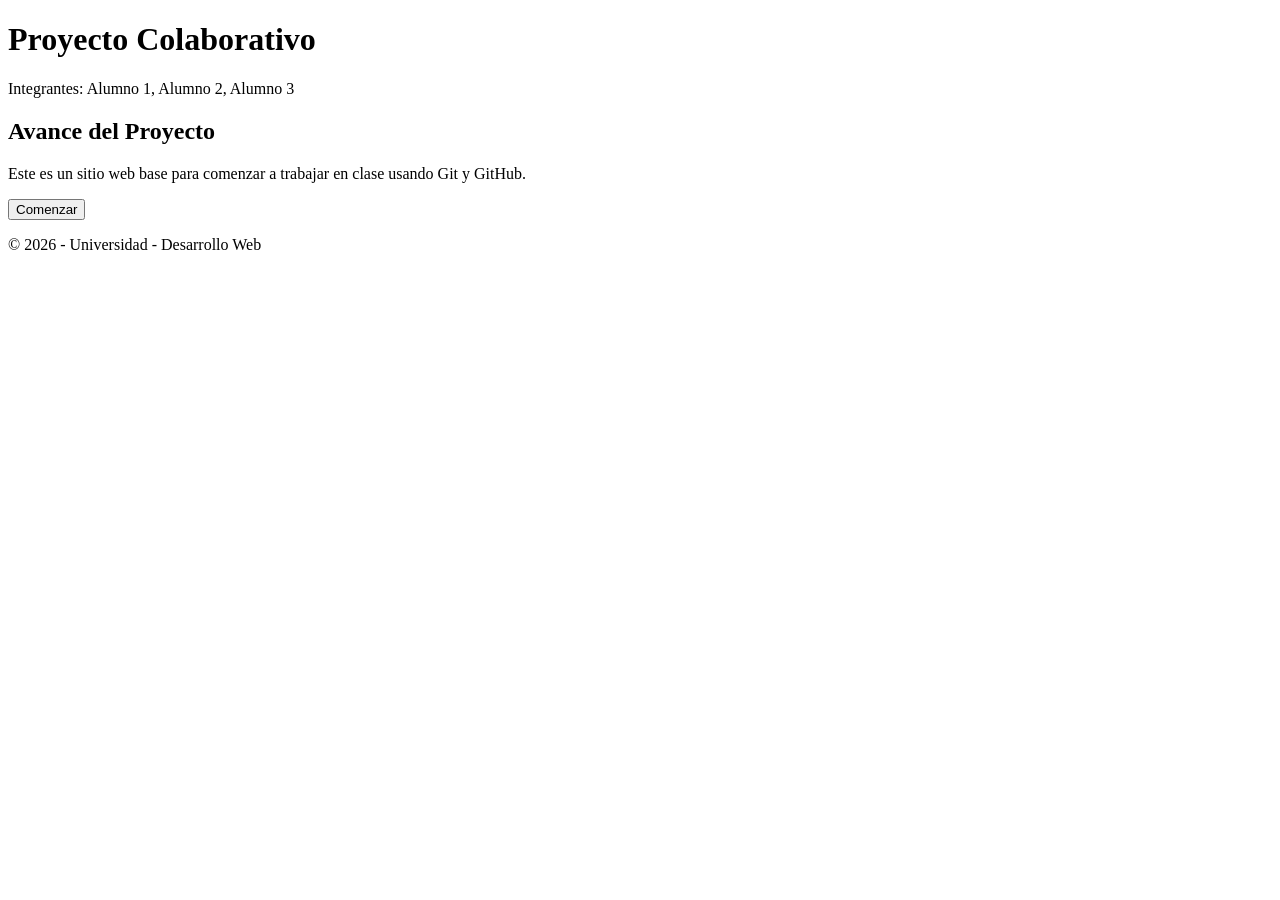
==== html/index.html @ 0da9126f "Add initial HTML structure for project" ====
<!DOCTYPE html>
<html lang="es">
<head>
    <meta charset="UTF-8">
    <meta name="viewport" content="width=device-width, initial-scale=1.0">
    <title>Trabajo Grupal Universitario</title>
    <!-- La ruta sube un nivel con ../ y entra a la carpeta css -->
    <link rel="stylesheet" href="../css/estilos.css">
</head>
<body>

    <header>
        <h1>Proyecto Colaborativo</h1>
        <p>Integrantes: Alumno 1, Alumno 2, Alumno 3</p>
    </header>

    <main>
        <section class="contenido">
            <h2>Avance del Proyecto</h2>
            <p>Este es un sitio web base para comenzar a trabajar en clase usando Git y GitHub.</p>
            <button id="btn-accion">Comenzar</button>
        </section>
    </main>

    <footer>
        <p>&copy; 2026 - Universidad - Desarrollo Web</p>
    </footer>

</body>
</html>
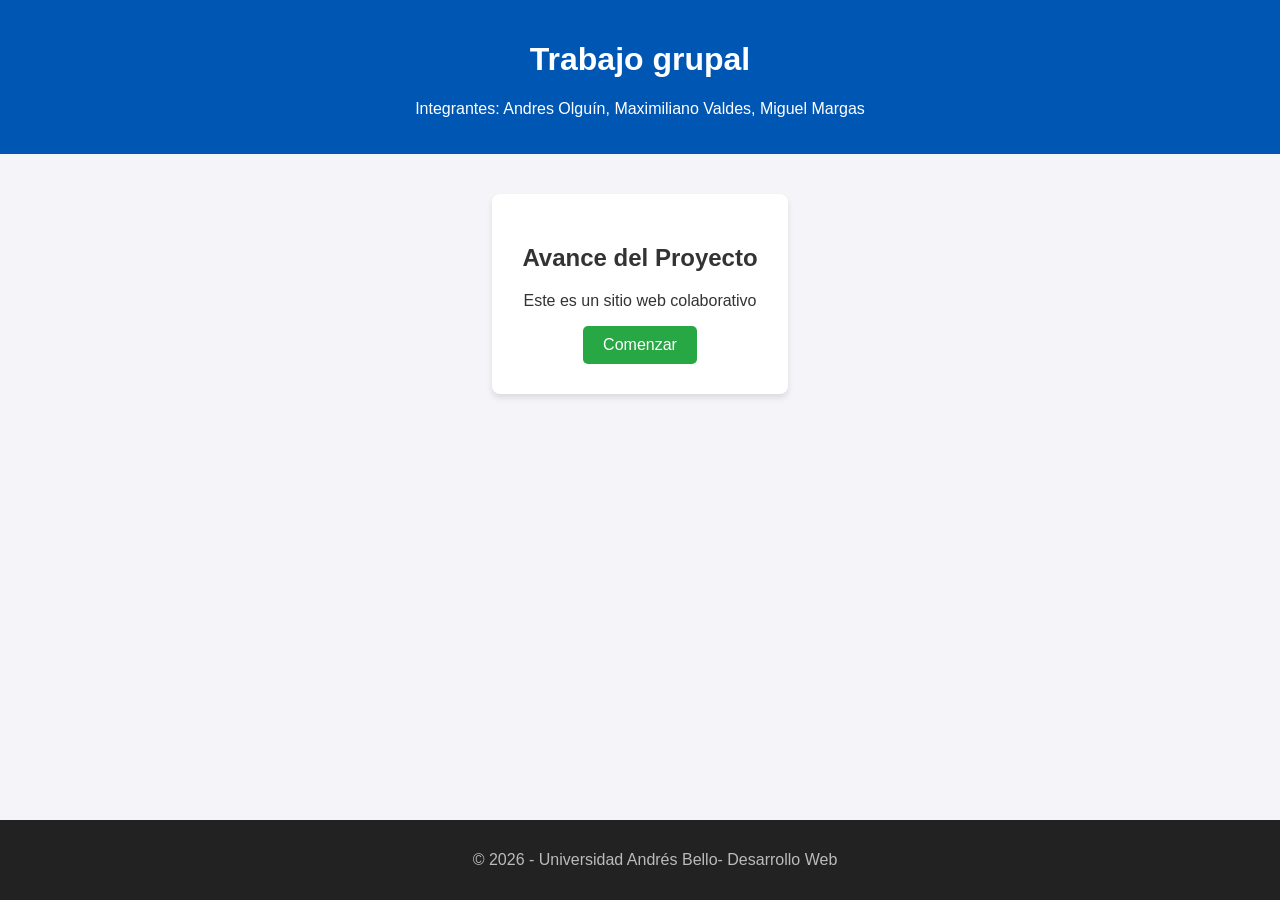
==== commit 436784d7: "Update index.html" ====
--- a/html/index.html
+++ b/html/index.html
@@ -5,25 +5,25 @@
     <meta name="viewport" content="width=device-width, initial-scale=1.0">
     <title>Trabajo Grupal Universitario</title>
     <!-- La ruta sube un nivel con ../ y entra a la carpeta css -->
-    <link rel="stylesheet" href="../css/estilos.css">
+    <link rel="stylesheet" href="../css/styles.css">
 </head>
 <body>
 
     <header>
-        <h1>Proyecto Colaborativo</h1>
-        <p>Integrantes: Alumno 1, Alumno 2, Alumno 3</p>
+        <h1>Trabajo grupal</h1>
+        <p>Integrantes: Andres Olguín, Maximiliano Valdes, Miguel Margas</p>
     </header>
 
     <main>
         <section class="contenido">
             <h2>Avance del Proyecto</h2>
-            <p>Este es un sitio web base para comenzar a trabajar en clase usando Git y GitHub.</p>
+            <p>Este es un sitio web colaborativo</p>
             <button id="btn-accion">Comenzar</button>
         </section>
     </main>
 
     <footer>
-        <p>&copy; 2026 - Universidad - Desarrollo Web</p>
+        <p>&copy; 2026 - Universidad Andrés Bello- Desarrollo Web</p>
     </footer>
 
 </body>
--- a/css/styles.css
+++ b/css/styles.css
@@ -0,0 +1,58 @@
+/* Estilos Generales */
+body {
+    font-family: 'Arial', sans-serif;
+    margin: 0;
+    padding: 0;
+    background-color: #f4f4f9;
+    color: #333;
+}
+
+/* Encabezado */
+header {
+    background-color: #0056b3;
+    color: white;
+    padding: 20px;
+    text-align: center;
+}
+
+/* Contenedor Principal */
+main {
+    padding: 40px 20px;
+    display: flex;
+    justify-content: center;
+}
+
+.contenido {
+    background: white;
+    padding: 30px;
+    border-radius: 8px;
+    box-shadow: 0 4px 6px rgba(0, 0, 0, 0.1);
+    max-width: 500px;
+    text-align: center;
+}
+
+/* Botón */
+button {
+    background-color: #28a745;
+    color: white;
+    border: none;
+    padding: 10px 20px;
+    border-radius: 5px;
+    cursor: pointer;
+    font-size: 16px;
+}
+
+button:hover {
+    background-color: #218838;
+}
+
+/* Pie de página */
+footer {
+    text-align: center;
+    padding: 15px;
+    background-color: #222;
+    color: #bbb;
+    position: fixed;
+    bottom: 0;
+    width: 100%;
+}
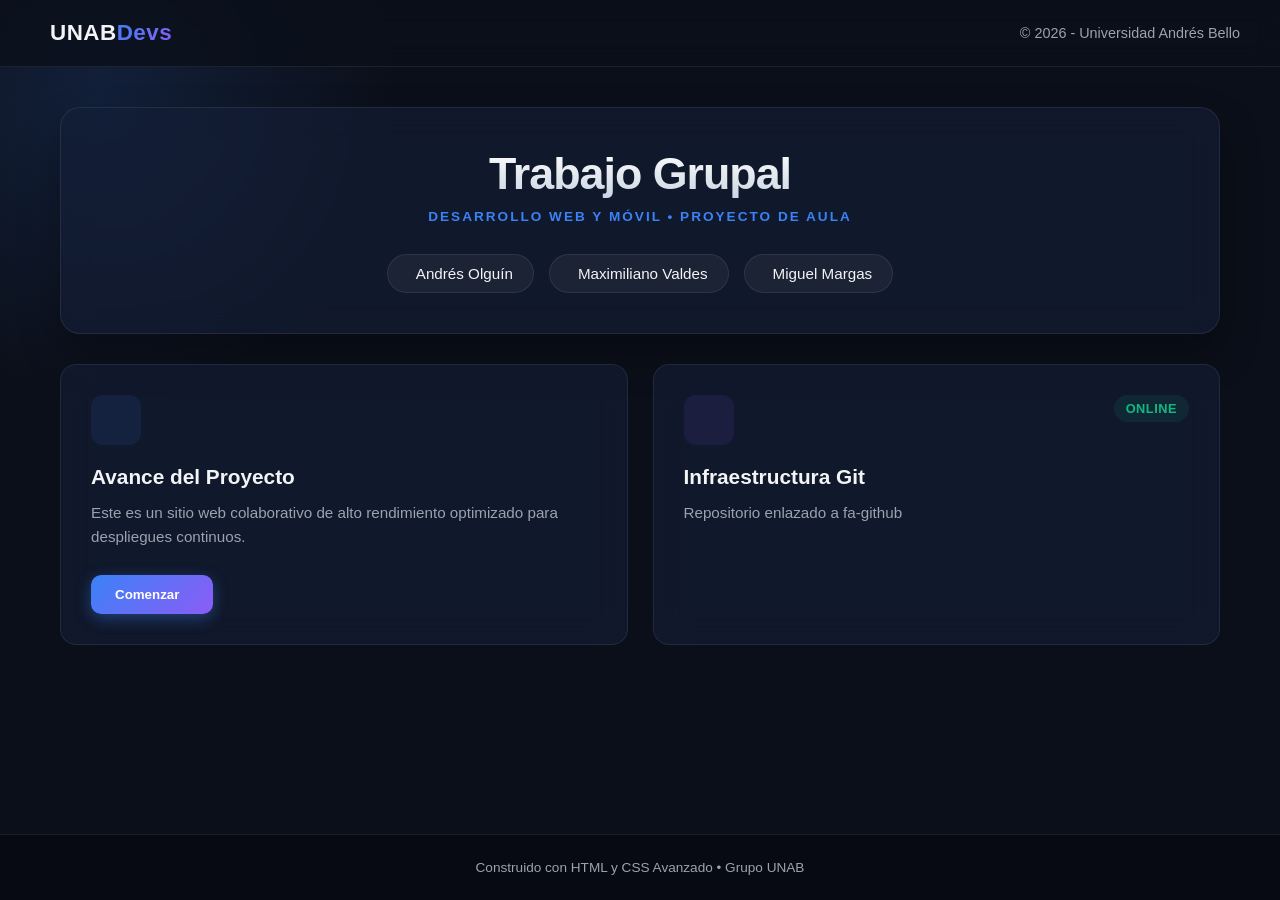
==== commit 386ca417: "Subiendo interfaz avanzada con CSS Galáctico UNAB" ====
--- a/html/index.html
+++ b/html/index.html
@@ -3,28 +3,62 @@
 <head>
     <meta charset="UTF-8">
     <meta name="viewport" content="width=device-width, initial-scale=1.0">
-    <title>Trabajo Grupal Universitario</title>
-    <!-- La ruta sube un nivel con ../ y entra a la carpeta css -->
+    <title>UNAB - Somos Colaborativo</title>
+    <!--  -->
+    <link rel="stylesheet" href="https://cloudflare.com">
+    <!--  -->
     <link rel="stylesheet" href="../css/styles.css">
 </head>
 <body>
 
-    <header>
-        <h1>Trabajo grupal</h1>
-        <p>Integrantes: Andres Olguín, Maximiliano Valdes, Miguel Margas</p>
+    <!-- Fondo con gradientes -->
+    <div class="background-glow"></div>
+
+    <header class="navbar">
+        <div class="logo">
+            <i class="fa-solid :fa-cubes section-icon"></i>
+            <span>UNAB<span>Devs</span></span>
+        </div>
+        <p class="tagline">&copy; 2026 - Universidad Andrés Bello</p>
     </header>
 
-    <main>
-        <section class="contenido">
-            <h2>Avance del Proyecto</h2>
-            <p>Este es un sitio web colaborativo</p>
-            <button id="btn-accion">Comenzar</button>
+    <main class="container">
+        <!-- Cabecera del Equipo -->
+        <section class="hero-card">
+            <h1>Trabajo Grupal</h1>
+            <p class="sub">Desarrollo Web y móvil &bull; Proyecto de Aula</p>
+            
+            <div class="team-grid">
+                <div class="member-tag"><i class="fa-solid fa-user-astronaut"></i> Andrés Olguín</div>
+                <div class="member-tag"><i class="fa-solid fa-user-ninja"></i> Maximiliano Valdes</div>
+                <div class="member-tag"><i class="fa-solid fa-user-secret"></i> Miguel Margas</div>
+            </div>
+        </section>
+
+        <section class="dashboard-grid">
+            <article class="card interactive">
+                <div class="card-icon"><i class="fa-solid fa-chart-line"></i></div>
+                <h3>Avance del Proyecto</h3>
+                <p>Este es un sitio web colaborativo de alto rendimiento optimizado para despliegues continuos.</p>
+                <button id="btn-accion" class="btn-primary">
+                    <span>Comenzar</span>
+                    <i class="fa-solid fa-arrow-right"></i>
+                </button>
+            </article>
+
+            <!-- Nueva tarjeta para que tu grupo demuestre poder en la entrega -->
+            <article class="card">
+                <div class="card-icon branch-icon"><i class="fa-brands fa-github"></i></div>
+                <h3>Infraestructura Git</h3>
+                <p>Repositorio enlazado a fa-github</p>
+                <span class="status-badge">Online</span>
+            </article>
         </section>
     </main>
 
-    <footer>
-        <p>&copy; 2026 - Universidad Andrés Bello- Desarrollo Web</p>
+    <footer class="main-footer">
+        <p>Construido con HTML y CSS Avanzado &bull; Grupo UNAB</p>
     </footer>
 
 </body>
-</html>
+</html>
--- a/css/styles.css
+++ b/css/styles.css
@@ -1,58 +1,251 @@
-/* Estilos Generales */
-body {
-    font-family: 'Arial', sans-serif;
+/* ==========================================
+   VARIABLES Y CONFIGURACIÓN GLOBAL
+   ========================================== */
+:root {
+    --bg-dark: #0b0f19;
+    --card-bg: rgba(20, 30, 55, 0.6);
+    --card-border: rgba(255, 255, 255, 0.08);
+    --text-main: #f3f4f6;
+    --text-muted: #9ca3af;
+    --accent-glow: #3b82f6;
+    --accent-gradient: linear-gradient(135deg, #3b82f6 0%, #8b5cf6 100%);
+    --success: #10b981;
+    --font-stack: 'Segoe UI', Roboto, Helvetica, Arial, sans-serif;
+}
+
+* {
+    box-sizing: border-box;
     margin: 0;
     padding: 0;
-    background-color: #f4f4f9;
-    color: #333;
-}
-
-/* Encabezado */
-header {
-    background-color: #0056b3;
-    color: white;
-    padding: 20px;
+}
+
+body {
+    background-color: var(--bg-dark);
+    color: var(--text-main);
+    font-family: var(--font-stack);
+    min-height: 100vh;
+    display: flex;
+    flex-direction: column;
+    overflow-x: hidden;
+    position: relative;
+}
+
+/* Luces de fondo (Efecto Cyberpunk/NASA) */
+.background-glow {
+    position: absolute;
+    width: 600px;
+    height: 600px;
+    background: radial-gradient(circle, rgba(59, 130, 246, 0.15) 0%, rgba(0,0,0,0) 70%);
+    top: -200px;
+    left: -200px;
+    z-index: -1;
+    pointer-events: none;
+}
+
+/* ==========================================
+   NAVBAR & ENCABEZADO
+   ========================================== */
+.navbar {
+    display: flex;
+    justify-content: space-between;
+    align-items: center;
+    padding: 20px 40px;
+    background: rgba(11, 15, 25, 0.8);
+    backdrop-filter: blur(12px);
+    border-bottom: 1px solid var(--card-border);
+}
+
+.logo {
+    font-size: 1.4rem;
+    font-weight: 800;
+    letter-spacing: 0.5px;
+    display: flex;
+    align-items: center;
+    gap: 10px;
+}
+
+.logo span span {
+    background: var(--accent-gradient);
+    -webkit-background-clip: text;
+    -webkit-text-fill-color: transparent;
+}
+
+.tagline {
+    font-size: 0.9rem;
+    color: var(--text-muted);
+}
+
+/* ==========================================
+   CONTENEDOR PRINCIPAL Y HERO
+   ========================================== */
+.container {
+    flex: 1;
+    max-width: 1200px;
+    width: 100%;
+    margin: 0 auto;
+    padding: 40px 20px;
+}
+
+.hero-card {
+    background: var(--card-bg);
+    border: 1px solid var(--card-border);
+    backdrop-filter: blur(16px);
+    border-radius: 20px;
+    padding: 40px;
     text-align: center;
-}
-
-/* Contenedor Principal */
-main {
-    padding: 40px 20px;
+    margin-bottom: 30px;
+    box-shadow: 0 20px 40px rgba(0, 0, 0, 0.3);
+}
+
+.hero-card h1 {
+    font-size: 2.8rem;
+    font-weight: 800;
+    margin-bottom: 10px;
+    letter-spacing: -1px;
+    background: linear-gradient(180deg, #ffffff 0%, #cbd5e1 100%);
+    -webkit-background-clip: text;
+    -webkit-text-fill-color: transparent;
+}
+
+.hero-card .sub {
+    color: var(--accent-glow);
+    font-weight: 600;
+    text-transform: uppercase;
+    font-size: 0.85rem;
+    letter-spacing: 2px;
+    margin-bottom: 30px;
+}
+
+/* Cuadrícula de Integrantes */
+.team-grid {
     display: flex;
     justify-content: center;
-}
-
-.contenido {
-    background: white;
+    gap: 15px;
+    flex-wrap: wrap;
+}
+
+.member-tag {
+    background: rgba(255, 255, 255, 0.05);
+    border: 1px solid var(--card-border);
+    padding: 10px 20px;
+    border-radius: 50px;
+    font-size: 0.95rem;
+    display: flex;
+    align-items: center;
+    gap: 8px;
+    transition: all 0.3s ease;
+}
+
+.member-tag:hover {
+    background: rgba(59, 130, 246, 0.1);
+    border-color: var(--accent-glow);
+    transform: translateY(-2px);
+}
+
+/* ==========================================
+   DASHBOARD / TARJETAS
+   ========================================== */
+.dashboard-grid {
+    display: grid;
+    grid-template-columns: repeat(auto-fit, minmax(300px, 1fr));
+    gap: 25px;
+}
+
+.card {
+    background: var(--card-bg);
+    border: 1px solid var(--card-border);
+    backdrop-filter: blur(16px);
+    border-radius: 16px;
     padding: 30px;
-    border-radius: 8px;
-    box-shadow: 0 4px 6px rgba(0, 0, 0, 0.1);
-    max-width: 500px;
-    text-align: center;
-}
-
-/* Botón */
-button {
-    background-color: #28a745;
+    position: relative;
+    transition: transform 0.3s ease, border-color 0.3s ease;
+}
+
+.card.interactive:hover {
+    transform: translateY(-5px);
+    border-color: rgba(139, 92, 246, 0.4);
+}
+
+.card-icon {
+    width: 50px;
+    height: 50px;
+    background: rgba(59, 130, 246, 0.1);
+    color: var(--accent-glow);
+    border-radius: 12px;
+    display: flex;
+    align-items: center;
+    justify-content: center;
+    font-size: 1.5rem;
+    margin-bottom: 20px;
+}
+
+.card-icon.branch-icon {
+    background: rgba(139, 92, 246, 0.1);
+    color: #a78bfa;
+}
+
+.card h3 {
+    font-size: 1.3rem;
+    margin-bottom: 12px;
+}
+
+.card p {
+    color: var(--text-muted);
+    font-size: 0.95rem;
+    line-height: 1.6;
+    margin-bottom: 25px;
+}
+
+/* Botón Futurista */
+.btn-primary {
+    background: var(--accent-gradient);
     color: white;
     border: none;
-    padding: 10px 20px;
-    border-radius: 5px;
+    padding: 12px 24px;
+    border-radius: 10px;
+    font-weight: 600;
     cursor: pointer;
-    font-size: 16px;
-}
-
-button:hover {
-    background-color: #218838;
-}
-
-/* Pie de página */
-footer {
+    display: inline-flex;
+    align-items: center;
+    gap: 10px;
+    transition: opacity 0.2s, transform 0.2s;
+    box-shadow: 0 4px 15px rgba(59, 130, 246, 0.4);
+}
+
+.btn-primary:hover {
+    opacity: 0.9;
+    transform: scale(1.02);
+}
+
+.status-badge {
+    background: rgba(16, 185, 129, 0.1);
+    color: var(--success);
+    padding: 6px 12px;
+    border-radius: 20px;
+    font-size: 0.8rem;
+    font-weight: 700;
+    position: absolute;
+    top: 30px;
+    right: 30px;
+    text-transform: uppercase;
+    letter-spacing: 0.5px;
+}
+
+/* ==========================================
+   PIE DE PÁGINA
+   ========================================== */
+.main-footer {
     text-align: center;
-    padding: 15px;
-    background-color: #222;
-    color: #bbb;
-    position: fixed;
-    bottom: 0;
-    width: 100%;
-}
+    padding: 25px;
+    background: rgba(7, 10, 18, 0.9);
+    border-top: 1px solid var(--card-border);
+    color: var(--text-muted);
+    font-size: 0.85rem;
+}
+
+/* Responsividad para móviles */
+@media (max-width: 768px) {
+    .navbar { flex-direction: column; gap: 10px; text-align: center; }
+    .hero-card h1 { font-size: 2rem; }
+    .container { padding: 20px 15px; }
+}
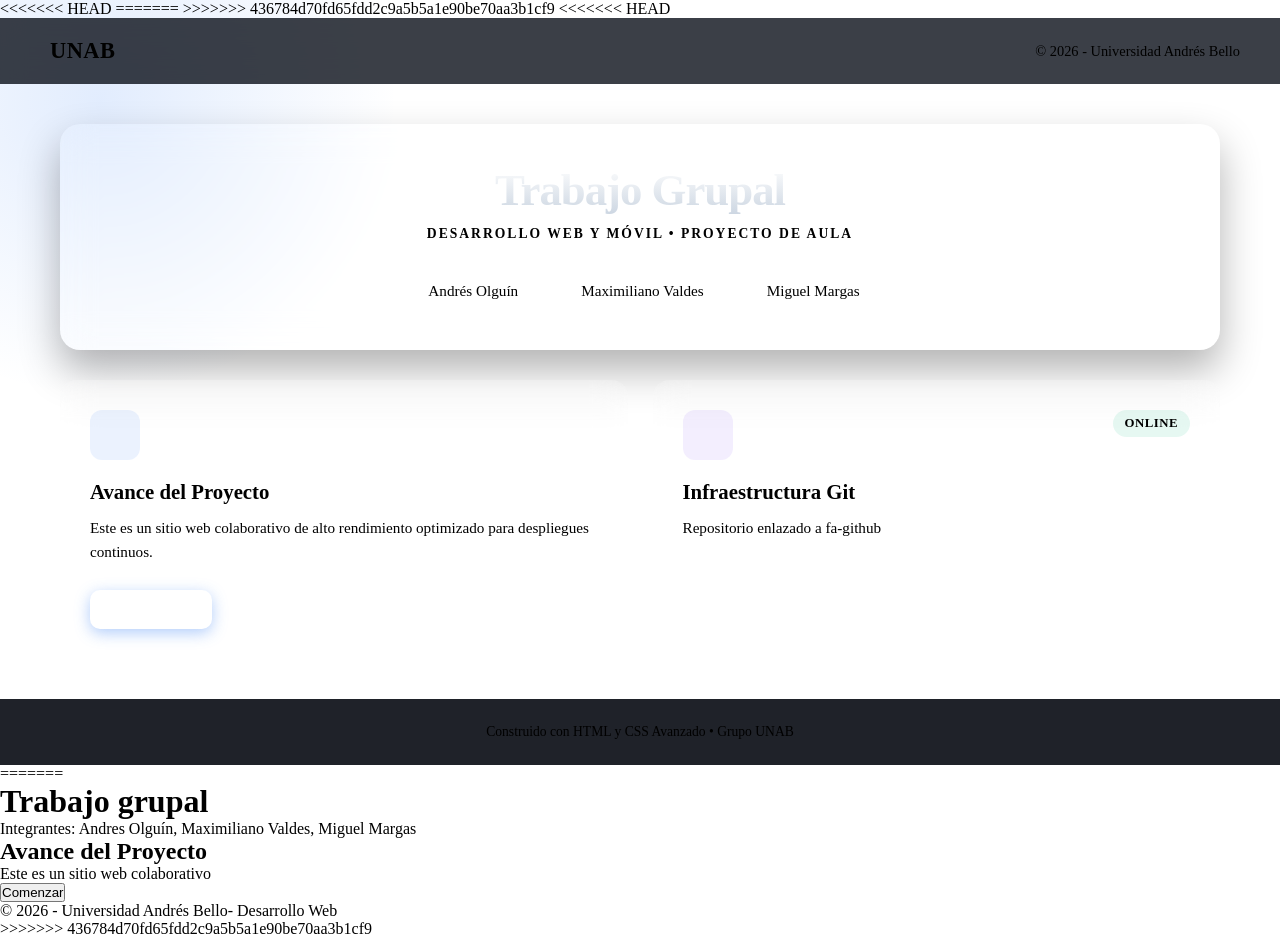
==== commit 4285b76c: "Resuelvo conflictos de merge" ====
--- a/html/index.html
+++ b/html/index.html
@@ -3,14 +3,20 @@
 <head>
     <meta charset="UTF-8">
     <meta name="viewport" content="width=device-width, initial-scale=1.0">
+<<<<<<< HEAD
     <title>UNAB - Somos Colaborativo</title>
     <!--  -->
     <link rel="stylesheet" href="https://cloudflare.com">
     <!--  -->
+=======
+    <title>Trabajo Grupal Universitario</title>
+    <!-- La ruta sube un nivel con ../ y entra a la carpeta css -->
+>>>>>>> 436784d70fd65fdd2c9a5b5a1e90be70aa3b1cf9
     <link rel="stylesheet" href="../css/styles.css">
 </head>
 <body>
 
+<<<<<<< HEAD
     <!-- Fondo con gradientes -->
     <div class="background-glow"></div>
 
@@ -61,4 +67,25 @@
     </footer>
 
 </body>
-</html>+</html>
+=======
+    <header>
+        <h1>Trabajo grupal</h1>
+        <p>Integrantes: Andres Olguín, Maximiliano Valdes, Miguel Margas</p>
+    </header>
+
+    <main>
+        <section class="contenido">
+            <h2>Avance del Proyecto</h2>
+            <p>Este es un sitio web colaborativo</p>
+            <button id="btn-accion">Comenzar</button>
+        </section>
+    </main>
+
+    <footer>
+        <p>&copy; 2026 - Universidad Andrés Bello- Desarrollo Web</p>
+    </footer>
+
+</body>
+</html>
+>>>>>>> 436784d70fd65fdd2c9a5b5a1e90be70aa3b1cf9
--- a/css/styles.css
+++ b/css/styles.css
@@ -1,3 +1,4 @@
+<<<<<<< HEAD
 /* ==========================================
    VARIABLES Y CONFIGURACIÓN GLOBAL
    ========================================== */
@@ -248,4 +249,63 @@
     .navbar { flex-direction: column; gap: 10px; text-align: center; }
     .hero-card h1 { font-size: 2rem; }
     .container { padding: 20px 15px; }
-}
+=======
+/* Estilos Generales */
+body {
+    font-family: 'Arial', sans-serif;
+    margin: 0;
+    padding: 0;
+    background-color: #f4f4f9;
+    color: #333;
+}
+
+/* Encabezado */
+header {
+    background-color: #0056b3;
+    color: white;
+    padding: 20px;
+    text-align: center;
+}
+
+/* Contenedor Principal */
+main {
+    padding: 40px 20px;
+    display: flex;
+    justify-content: center;
+}
+
+.contenido {
+    background: white;
+    padding: 30px;
+    border-radius: 8px;
+    box-shadow: 0 4px 6px rgba(0, 0, 0, 0.1);
+    max-width: 500px;
+    text-align: center;
+}
+
+/* Botón */
+button {
+    background-color: #28a745;
+    color: white;
+    border: none;
+    padding: 10px 20px;
+    border-radius: 5px;
+    cursor: pointer;
+    font-size: 16px;
+}
+
+button:hover {
+    background-color: #218838;
+}
+
+/* Pie de página */
+footer {
+    text-align: center;
+    padding: 15px;
+    background-color: #222;
+    color: #bbb;
+    position: fixed;
+    bottom: 0;
+    width: 100%;
+>>>>>>> 436784d70fd65fdd2c9a5b5a1e90be70aa3b1cf9
+}
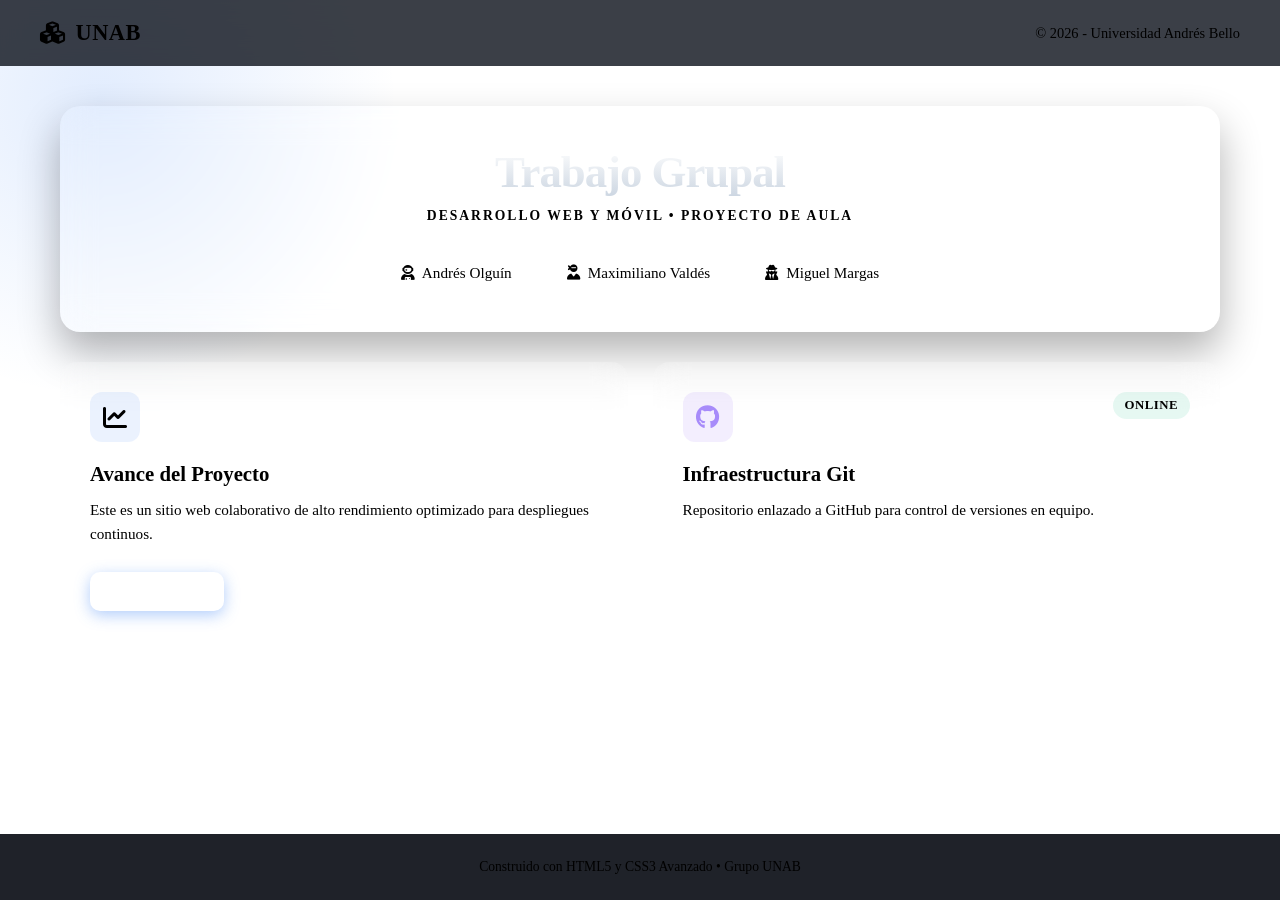
==== commit f9f473d8: "Corrigo conflictos HTML/CSS y agrego favicon" ====
--- a/html/index.html
+++ b/html/index.html
@@ -1,91 +1,68 @@
-<!DOCTYPE html>
-<html lang="es">
-<head>
-    <meta charset="UTF-8">
-    <meta name="viewport" content="width=device-width, initial-scale=1.0">
-<<<<<<< HEAD
-    <title>UNAB - Somos Colaborativo</title>
-    <!--  -->
-    <link rel="stylesheet" href="https://cloudflare.com">
-    <!--  -->
-=======
-    <title>Trabajo Grupal Universitario</title>
-    <!-- La ruta sube un nivel con ../ y entra a la carpeta css -->
->>>>>>> 436784d70fd65fdd2c9a5b5a1e90be70aa3b1cf9
-    <link rel="stylesheet" href="../css/styles.css">
-</head>
-<body>
-
-<<<<<<< HEAD
-    <!-- Fondo con gradientes -->
-    <div class="background-glow"></div>
-
-    <header class="navbar">
-        <div class="logo">
-            <i class="fa-solid :fa-cubes section-icon"></i>
-            <span>UNAB<span>Devs</span></span>
-        </div>
-        <p class="tagline">&copy; 2026 - Universidad Andrés Bello</p>
-    </header>
-
-    <main class="container">
-        <!-- Cabecera del Equipo -->
-        <section class="hero-card">
-            <h1>Trabajo Grupal</h1>
-            <p class="sub">Desarrollo Web y móvil &bull; Proyecto de Aula</p>
-            
-            <div class="team-grid">
-                <div class="member-tag"><i class="fa-solid fa-user-astronaut"></i> Andrés Olguín</div>
-                <div class="member-tag"><i class="fa-solid fa-user-ninja"></i> Maximiliano Valdes</div>
-                <div class="member-tag"><i class="fa-solid fa-user-secret"></i> Miguel Margas</div>
-            </div>
-        </section>
-
-        <section class="dashboard-grid">
-            <article class="card interactive">
-                <div class="card-icon"><i class="fa-solid fa-chart-line"></i></div>
-                <h3>Avance del Proyecto</h3>
-                <p>Este es un sitio web colaborativo de alto rendimiento optimizado para despliegues continuos.</p>
-                <button id="btn-accion" class="btn-primary">
-                    <span>Comenzar</span>
-                    <i class="fa-solid fa-arrow-right"></i>
-                </button>
-            </article>
-
-            <!-- Nueva tarjeta para que tu grupo demuestre poder en la entrega -->
-            <article class="card">
-                <div class="card-icon branch-icon"><i class="fa-brands fa-github"></i></div>
-                <h3>Infraestructura Git</h3>
-                <p>Repositorio enlazado a fa-github</p>
-                <span class="status-badge">Online</span>
-            </article>
-        </section>
-    </main>
-
-    <footer class="main-footer">
-        <p>Construido con HTML y CSS Avanzado &bull; Grupo UNAB</p>
-    </footer>
-
-</body>
-</html>
-=======
-    <header>
-        <h1>Trabajo grupal</h1>
-        <p>Integrantes: Andres Olguín, Maximiliano Valdes, Miguel Margas</p>
-    </header>
-
-    <main>
-        <section class="contenido">
-            <h2>Avance del Proyecto</h2>
-            <p>Este es un sitio web colaborativo</p>
-            <button id="btn-accion">Comenzar</button>
-        </section>
-    </main>
-
-    <footer>
-        <p>&copy; 2026 - Universidad Andrés Bello- Desarrollo Web</p>
-    </footer>
-
-</body>
-</html>
->>>>>>> 436784d70fd65fdd2c9a5b5a1e90be70aa3b1cf9
+<!DOCTYPE html>
+<html lang="es">
+<head>
+    <meta charset="UTF-8">
+    <meta name="viewport" content="width=device-width, initial-scale=1.0">
+    <title>UNAB - Somos Colaborativo</title>
+
+    <!-- Favicon Genérico -->
+    <link rel="icon" type="image/svg+xml" href="data:image/svg+xml,<svg xmlns='http://www.w3.org/2000/svg' viewBox='0 0 100 100'><text y='.9em' font-size='90'>💻</text></svg>">
+
+    <!-- FontAwesome para los íconos -->
+    <link rel="stylesheet" href="https://cdnjs.cloudflare.com/ajax/libs/font-awesome/6.5.1/css/all.min.css">
+
+    <!-- Hoja de estilos externa -->
+    <link rel="stylesheet" href="../css/styles.css">
+</head>
+<body>
+
+    <!-- Fondo con gradientes -->
+    <div class="background-glow"></div>
+
+    <header class="navbar">
+        <div class="logo">
+            <i class="fa-solid fa-cubes"></i>
+            <span>UNAB<span>Devs</span></span>
+        </div>
+        <p class="tagline">&copy; 2026 - Universidad Andrés Bello</p>
+    </header>
+
+    <main class="container">
+        <!-- Cabecera del Equipo -->
+        <section class="hero-card">
+            <h1>Trabajo Grupal</h1>
+            <p class="sub">Desarrollo Web y Móvil &bull; Proyecto de Aula</p>
+            
+            <div class="team-grid">
+                <div class="member-tag"><i class="fa-solid fa-user-astronaut"></i> Andrés Olguín</div>
+                <div class="member-tag"><i class="fa-solid fa-user-ninja"></i> Maximiliano Valdés</div>
+                <div class="member-tag"><i class="fa-solid fa-user-secret"></i> Miguel Margas</div>
+            </div>
+        </section>
+
+        <section class="dashboard-grid">
+            <article class="card interactive">
+                <div class="card-icon"><i class="fa-solid fa-chart-line"></i></div>
+                <h3>Avance del Proyecto</h3>
+                <p>Este es un sitio web colaborativo de alto rendimiento optimizado para despliegues continuos.</p>
+                <button id="btn-accion" class="btn-primary">
+                    <span>Comenzar</span>
+                    <i class="fa-solid fa-arrow-right"></i>
+                </button>
+            </article>
+
+            <article class="card">
+                <div class="card-icon branch-icon"><i class="fa-brands fa-github"></i></div>
+                <h3>Infraestructura Git</h3>
+                <p>Repositorio enlazado a GitHub para control de versiones en equipo.</p>
+                <span class="status-badge">Online</span>
+            </article>
+        </section>
+    </main>
+
+    <footer class="main-footer">
+        <p>Construido con HTML5 y CSS3 Avanzado &bull; Grupo UNAB</p>
+    </footer>
+
+</body>
+</html>
--- a/css/styles.css
+++ b/css/styles.css
@@ -1,7 +1,6 @@
 <<<<<<< HEAD
-/* ==========================================
-   VARIABLES Y CONFIGURACIÓN GLOBAL
-   ========================================== */
+<<<<<<< HEAD
+
 :root {
     --bg-dark: #0b0f19;
     --card-bg: rgba(20, 30, 55, 0.6);
@@ -43,9 +42,6 @@
     pointer-events: none;
 }
 
-/* ==========================================
-   NAVBAR & ENCABEZADO
-   ========================================== */
 .navbar {
     display: flex;
     justify-content: space-between;
@@ -309,3 +305,256 @@
     width: 100%;
 >>>>>>> 436784d70fd65fdd2c9a5b5a1e90be70aa3b1cf9
 }
+=======
+/* ==========================================
+   VARIABLES Y CONFIGURACIÓN GLOBAL
+   ========================================== */
+:root {
+    --bg-dark: #0b0f19;
+    --card-bg: rgba(20, 30, 55, 0.6);
+    --card-border: rgba(255, 255, 255, 0.08);
+    --text-main: #f3f4f6;
+    --text-muted: #9ca3af;
+    --accent-glow: #3b82f6;
+    --accent-gradient: linear-gradient(135deg, #3b82f6 0%, #8b5cf6 100%);
+    --success: #10b981;
+    --font-stack: 'Segoe UI', Roboto, Helvetica, Arial, sans-serif;
+}
+
+* {
+    box-sizing: border-box;
+    margin: 0;
+    padding: 0;
+}
+
+body {
+    background-color: var(--bg-dark);
+    color: var(--text-main);
+    font-family: var(--font-stack);
+    min-height: 100vh;
+    display: flex;
+    flex-direction: column;
+    overflow-x: hidden;
+    position: relative;
+}
+
+/* Luces de fondo */
+.background-glow {
+    position: absolute;
+    width: 600px;
+    height: 600px;
+    background: radial-gradient(circle, rgba(59, 130, 246, 0.15) 0%, rgba(0,0,0,0) 70%);
+    top: -200px;
+    left: -200px;
+    z-index: -1;
+    pointer-events: none;
+}
+
+/* ==========================================
+   NAVBAR & ENCABEZADO
+   ========================================== */
+.navbar {
+    display: flex;
+    justify-content: space-between;
+    align-items: center;
+    padding: 20px 40px;
+    background: rgba(11, 15, 25, 0.8);
+    backdrop-filter: blur(12px);
+    border-bottom: 1px solid var(--card-border);
+}
+
+.logo {
+    font-size: 1.4rem;
+    font-weight: 800;
+    letter-spacing: 0.5px;
+    display: flex;
+    align-items: center;
+    gap: 10px;
+}
+
+.logo span span {
+    background: var(--accent-gradient);
+    -webkit-background-clip: text;
+    -webkit-text-fill-color: transparent;
+}
+
+.tagline {
+    font-size: 0.9rem;
+    color: var(--text-muted);
+}
+
+/* ==========================================
+   CONTENEDOR PRINCIPAL Y HERO
+   ========================================== */
+.container {
+    flex: 1;
+    max-width: 1200px;
+    width: 100%;
+    margin: 0 auto;
+    padding: 40px 20px;
+}
+
+.hero-card {
+    background: var(--card-bg);
+    border: 1px solid var(--card-border);
+    backdrop-filter: blur(16px);
+    border-radius: 20px;
+    padding: 40px;
+    text-align: center;
+    margin-bottom: 30px;
+    box-shadow: 0 20px 40px rgba(0, 0, 0, 0.3);
+}
+
+.hero-card h1 {
+    font-size: 2.8rem;
+    font-weight: 800;
+    margin-bottom: 10px;
+    letter-spacing: -1px;
+    background: linear-gradient(180deg, #ffffff 0%, #cbd5e1 100%);
+    -webkit-background-clip: text;
+    -webkit-text-fill-color: transparent;
+}
+
+.hero-card .sub {
+    color: var(--accent-glow);
+    font-weight: 600;
+    text-transform: uppercase;
+    font-size: 0.85rem;
+    letter-spacing: 2px;
+    margin-bottom: 30px;
+}
+
+/* Cuadrícula de Integrantes */
+.team-grid {
+    display: flex;
+    justify-content: center;
+    gap: 15px;
+    flex-wrap: wrap;
+}
+
+.member-tag {
+    background: rgba(255, 255, 255, 0.05);
+    border: 1px solid var(--card-border);
+    padding: 10px 20px;
+    border-radius: 50px;
+    font-size: 0.95rem;
+    display: flex;
+    align-items: center;
+    gap: 8px;
+    transition: all 0.3s ease;
+}
+
+.member-tag:hover {
+    background: rgba(59, 130, 246, 0.1);
+    border-color: var(--accent-glow);
+    transform: translateY(-2px);
+}
+
+/* ==========================================
+   DASHBOARD / TARJETAS
+   ========================================== */
+.dashboard-grid {
+    display: grid;
+    grid-template-columns: repeat(auto-fit, minmax(300px, 1fr));
+    gap: 25px;
+}
+
+.card {
+    background: var(--card-bg);
+    border: 1px solid var(--card-border);
+    backdrop-filter: blur(16px);
+    border-radius: 16px;
+    padding: 30px;
+    position: relative;
+    transition: transform 0.3s ease, border-color 0.3s ease;
+}
+
+.card.interactive:hover {
+    transform: translateY(-5px);
+    border-color: rgba(139, 92, 246, 0.4);
+}
+
+.card-icon {
+    width: 50px;
+    height: 50px;
+    background: rgba(59, 130, 246, 0.1);
+    color: var(--accent-glow);
+    border-radius: 12px;
+    display: flex;
+    align-items: center;
+    justify-content: center;
+    font-size: 1.5rem;
+    margin-bottom: 20px;
+}
+
+.card-icon.branch-icon {
+    background: rgba(139, 92, 246, 0.1);
+    color: #a78bfa;
+}
+
+.card h3 {
+    font-size: 1.3rem;
+    margin-bottom: 12px;
+}
+
+.card p {
+    color: var(--text-muted);
+    font-size: 0.95rem;
+    line-height: 1.6;
+    margin-bottom: 25px;
+}
+
+/* Botón Futurista */
+.btn-primary {
+    background: var(--accent-gradient);
+    color: white;
+    border: none;
+    padding: 12px 24px;
+    border-radius: 10px;
+    font-weight: 600;
+    cursor: pointer;
+    display: inline-flex;
+    align-items: center;
+    gap: 10px;
+    transition: opacity 0.2s, transform 0.2s;
+    box-shadow: 0 4px 15px rgba(59, 130, 246, 0.4);
+}
+
+.btn-primary:hover {
+    opacity: 0.9;
+    transform: scale(1.02);
+}
+
+.status-badge {
+    background: rgba(16, 185, 129, 0.1);
+    color: var(--success);
+    padding: 6px 12px;
+    border-radius: 20px;
+    font-size: 0.8rem;
+    font-weight: 700;
+    position: absolute;
+    top: 30px;
+    right: 30px;
+    text-transform: uppercase;
+    letter-spacing: 0.5px;
+}
+
+/* ==========================================
+   PIE DE PÁGINA
+   ========================================== */
+.main-footer {
+    text-align: center;
+    padding: 25px;
+    background: rgba(7, 10, 18, 0.9);
+    border-top: 1px solid var(--card-border);
+    color: var(--text-muted);
+    font-size: 0.85rem;
+}
+
+/* Responsividad para móviles */
+@media (max-width: 768px) {
+    .navbar { flex-direction: column; gap: 10px; text-align: center; }
+    .hero-card h1 { font-size: 2rem; }
+    .container { padding: 20px 15px; }
+}
+>>>>>>> 9814ecf (Corrigo conflictos HTML/CSS y agrego favicon)
